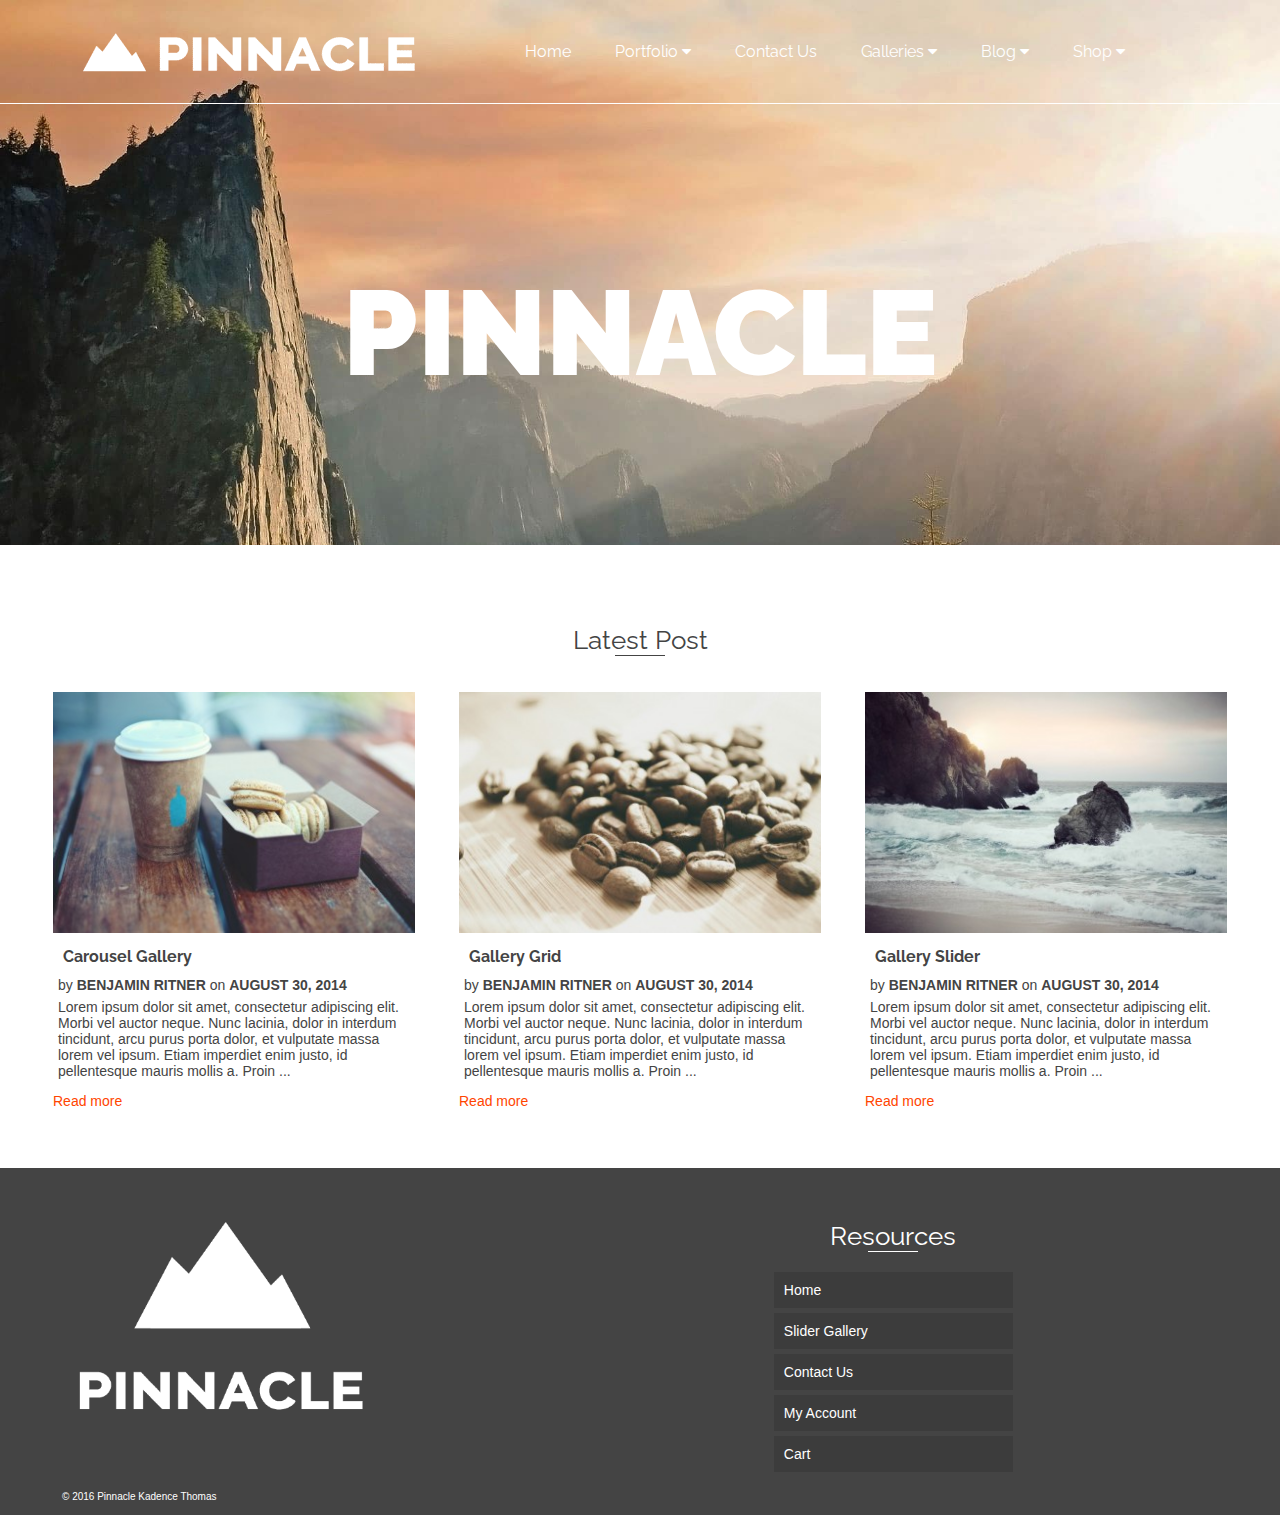
==== Assign18/Pinnacle/index.html @ c0bb6b13 "Added Assign 18 without Bootstrap." ====
<!DOCTYPE html>
<html lang="en">
  <head>
    <meta charset="utf-8">
    <meta http-equiv="X-UA-Compatible" content="IE=edge">
    <meta name="viewport" content="width=device-width, initial-scale=1.0">
    <meta name="description" content="">
    <meta name="author" content="">
    <link rel="shortcut icon" href="assets/img/favicon.ico">

    <title>Pinnacle</title>

    <link href="assets/css/background.css" rel="stylesheet">
    <link rel="stylesheet" href="http://cdnjs.cloudflare.com/ajax/libs/font-awesome/4.6.3/css/font-awesome.min.css">
  </head>

  <body>

    <div class="nav-bar">
      <table>
        <tr>
          <td class="header-img">
            <img src="assets/images/pinnacle_lgo_white.png">
          </td>
          <td class="header-links">
            <span class="navbar-links">Home</span>
            <span class="navbar-links">Portfolio <i class="fa fa-caret-down"></i></span>
            <span class="navbar-links">Contact Us</span>
            <span class="navbar-links">Galleries <i class="fa fa-caret-down"></i></span>
            <span class="navbar-links">Blog <i class="fa fa-caret-down"></i></span>
            <span class="navbar-links">Shop <i class="fa fa-caret-down"></i></span>
          </td>
        </tr>
      </table>
      <hr class="header-underline">
      <div class="heading-text">
        <strong>PINNACLE</strong>
      </div>
    </div>

    <div class="contents">
      <div class="subheading-text">
        Latest Post
        <hr class= "subheading">
      </div>
      <table>
        <tr>
          <td>
            <div class="navbar-links">
              <img src="assets/images/demo_img_48-370x247.jpg" alt="">
                <h4 class="image-caption">Carousel Gallery</h4>
                <h7 class="article-text">by <b> BENJAMIN RITNER </b> on <b> AUGUST 30, 2014 </b></h7>
                <p class="article-text">Lorem ipsum dolor sit amet, consectetur adipiscing elit. Morbi vel auctor neque. Nunc lacinia, dolor in interdum tincidunt, arcu purus porta dolor, et vulputate massa lorem vel ipsum. Etiam imperdiet enim justo, id pellentesque mauris mollis a. Proin ...</p>
                <p class="link-text">Read more</p>
            </div>
          </td>

          <td>
            <div class="navbar-links">
              <img src="assets/images/demo_img_02-370x246.jpg" alt="">
                <h4 class="image-caption">Gallery Grid</h4>
                <h7 class="article-text">by <b> BENJAMIN RITNER </b> on <b> AUGUST 30, 2014 </b></h7>
                <p class="article-text">Lorem ipsum dolor sit amet, consectetur adipiscing elit. Morbi vel auctor neque. Nunc lacinia, dolor in interdum tincidunt, arcu purus porta dolor, et vulputate massa lorem vel ipsum. Etiam imperdiet enim justo, id pellentesque mauris mollis a. Proin ...</p>
                <p class="link-text">Read more</p>
            </div>
          </td>

          <td>
            <div class="navbar-links">
              <img src="assets/images/demo_img_25-370x246.jpg" alt="">
              <h4 class="image-caption">Gallery Slider</h4>
              <h7 class="article-text">by <b> BENJAMIN RITNER </b> on <b> AUGUST 30, 2014 </b></h7>
              <p class="article-text">Lorem ipsum dolor sit amet, consectetur adipiscing elit. Morbi vel auctor neque. Nunc lacinia, dolor in interdum tincidunt, arcu purus porta dolor, et vulputate massa lorem vel ipsum. Etiam imperdiet enim justo, id pellentesque mauris mollis a. Proin ...</p>
              <p class="link-text">Read more</p>
            </div>
          </td>
        </tr>
      </table>
    </div>

    <div class="footer">
      <table>
        <tr>
          <td class="footer-logo">
            <img src="assets/images/footer_logo.png">
          </td>
          <td class="footer-space">
          </td>
          <td class="footer-links" width="40%">
            <div class="footer-text">
              Resources
              <hr class= "footer-underline">
              <p class="links">Home</p>
              <p class="links">Slider Gallery</p>
              <p class="links">Contact Us</p>
              <p class="links">My Account</p>
              <p class="links">Cart</p>
            </div>              
          </td>
          <td class="footer-space">
          </td>
          <td class="footer-space">
          </td>
        </tr>
        <tr>
          <td class="footer-links">
            <p class="copyright-text">&copy; 2016 Pinnacle Kadence Thomas</p>
          </td>
          <td></td>
        </tr>
      </table>
    </div>

    <!-- Bootstrap core JavaScript
    ================================================== -->
    <!-- Placed at the end of the document so the pages load faster -->
  </body>
</html>
---- Assign18/Pinnacle/assets/css/background.css ----
@import url('https://fonts.googleapis.com/css?family=Raleway');

.nav-bar {
  background: url('../images/demo_header.jpg') no-repeat;
  background-size: cover;  
  min-height: 100%;
  margin: -8px;
  padding-bottom: 0px;
  font-family: "Raleway", sans-serif;
  font-size: 16px;
  color: #ffffff;
}

.contents {
	background-color:#fff;
  padding: 30px;
  margin: -8px;
  font-size: 16px;
  color: #ffffff;
}

.footer {
	background-color: #444444;
  padding-bottom: 0px;
  margin: -8px;
  font-size: 16px;
  color: #ffffff;
}

.header-img {
  width: 40%;
  padding-top: 25px;
  padding-left: 70px;
  padding-right: 70px; 
  padding-bottom: 20px;
}

.header-links {
  width: 60%;
  padding-top: 20px;
  padding-right: 30px; 
  padding-bottom: 20px;
}
.header-underline {
  margin-top: 0;
  border: none;
  height: .5px;
  align: center;
  color: #fff; /* old IE */
  background-color: #fff; /* Modern Browsers */
}

.navbar-links {
  padding: 20px;
}

.heading-text {
	padding-top: 150px;
	padding-bottom: 150px;
	text-align: center;
	font-size: 120px;
	font-weight: bold;
}

.subheading-text {
	padding-top: 50px;
	text-align: center;
	font-family: "Raleway", sans-serif;
	font-size: 26px;
	color: #444444;
}

.image-caption {
	text-align: left;
  margin: 10px;
	font-family: "Raleway", sans-serif;
	color: #444444;
}

.footer-text {
	padding-top: 50px;
  padding-left: 70px;
	text-align: center;
	font-family: "Raleway", sans-serif;
	font-size: 26px;
	color: #fff;
}

.article-text {
	font-family: Arial, Helvetica, sans-serif;
  margin: 5px;
	font-size: 14px;
	color: #444444;
}

.link-text {
	font-family: Arial, Helvetica, sans-serif;
	font-size: 14px;
	color: #FF4500;
}

.copyright-text {
  font-family: Arial, Helvetica, sans-serif;
  font-size: 10px;
  color: #fff;
  padding-top: 10px
  padding-left: 30px;
}

.links {
	background-color: #3c3c3c;
	text-align: left;
	padding:10px;
  margin: 5px;
	font-family: Arial, Helvetica, sans-serif;
	font-size: 14px;
	color: #fff;
}

.subheading {
	margin-top: 0;
  border: none;
  height: 1px;
  align:center;
  width: 50px;
  color: #444444; /* old IE */
  background-color: #444444; /* Modern Browsers */
}

.footer-underline {
	margin-top: 0;
  margin-bottom: -10px;
  border: none;
  height: 1px;
  align:center;
  width: 50px;
  color: #fff; /* old IE */
  background-color: #fff; /* Modern Browsers */
  margin-bottom: 20px;
}

.footer-logo {
  padding-left: 60px;
  width: 30%;
}

.footer-space {
  width: 20%;
}

.footer-links {
  width: 30%;
  padding-left: 60px;
}

table td img {
    width: 100% !important;
}
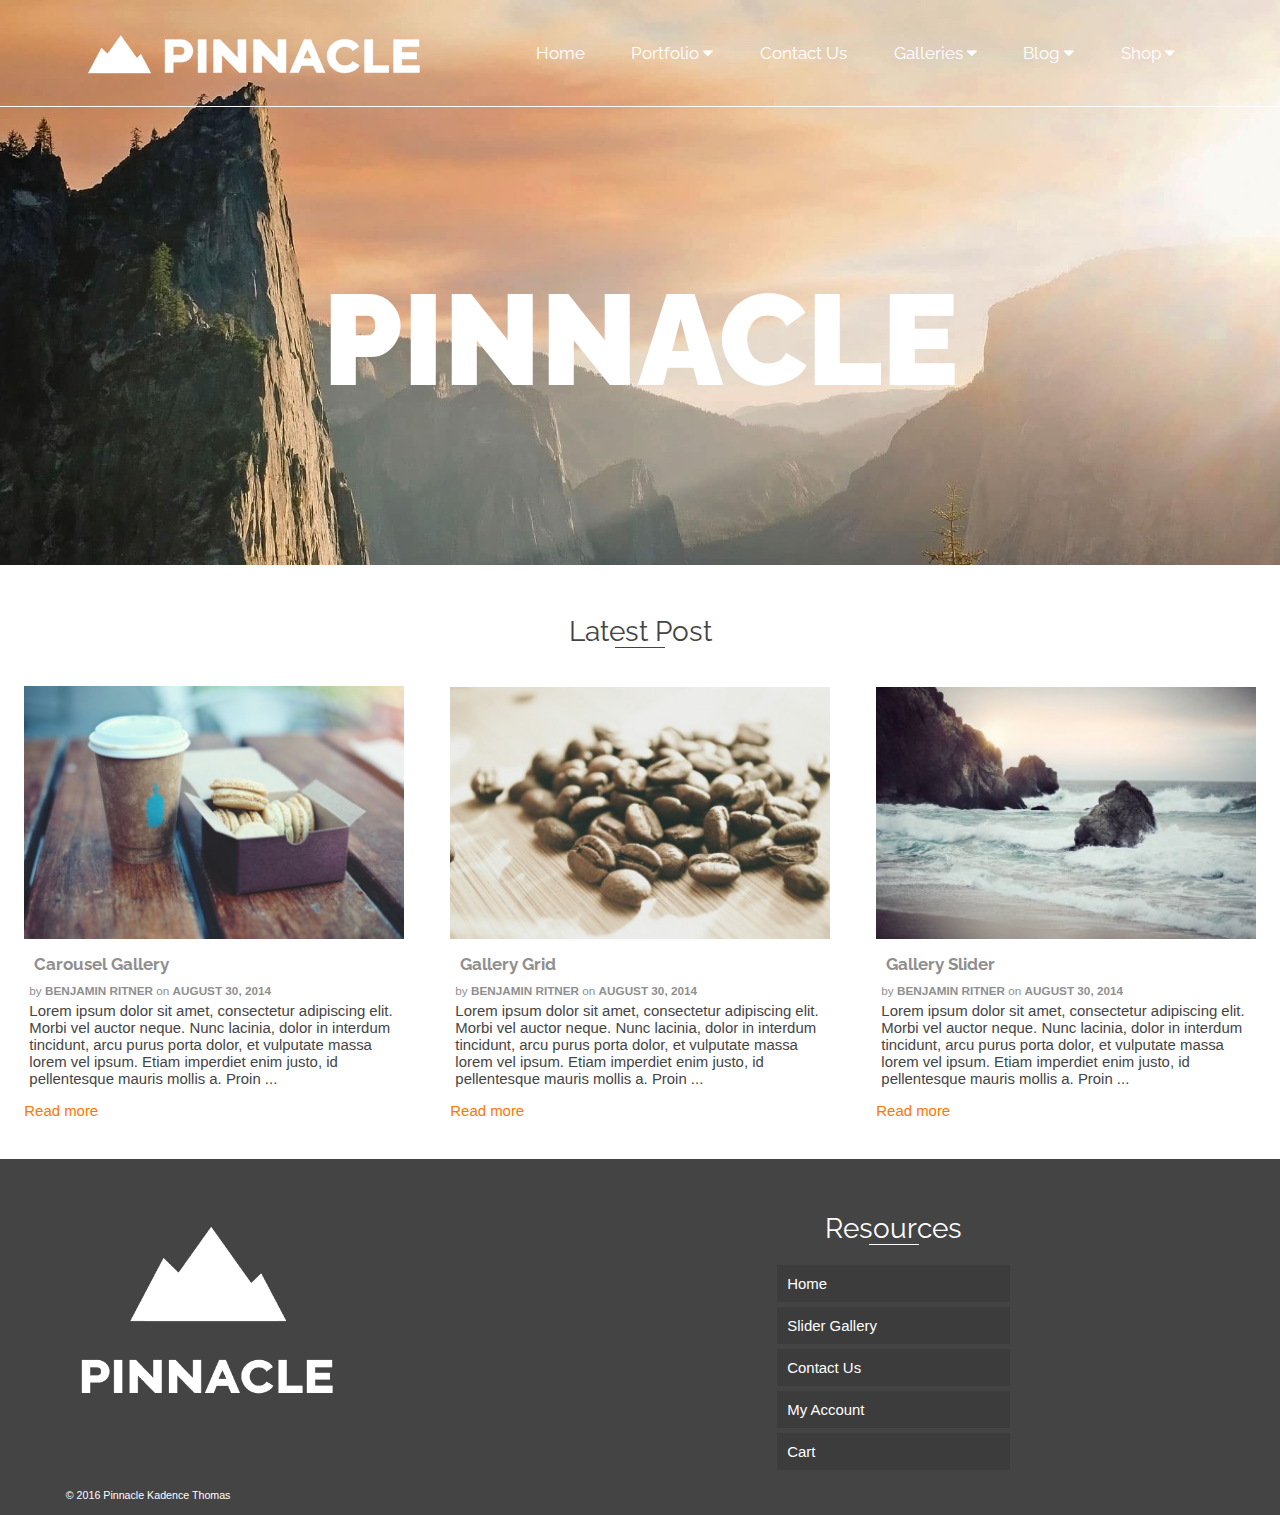
==== commit cf3d2221: "Added some responsiveness constraint." ====
--- a/Assign18/Pinnacle/index.html
+++ b/Assign18/Pinnacle/index.html
@@ -20,7 +20,7 @@
       <table>
         <tr>
           <td class="header-img">
-            <img src="assets/images/pinnacle_lgo_white.png">
+            <img class="image-content" src="assets/images/pinnacle_lgo_white.png">
           </td>
           <td class="header-links">
             <span class="navbar-links">Home</span>
@@ -44,12 +44,12 @@
         <hr class= "subheading">
       </div>
       <table>
-        <tr>
+        <tr>  
           <td>
             <div class="navbar-links">
-              <img src="assets/images/demo_img_48-370x247.jpg" alt="">
+              <img class="image-content" src="assets/images/demo_img_48-370x247.jpg" alt="">
                 <h4 class="image-caption">Carousel Gallery</h4>
-                <h7 class="article-text">by <b> BENJAMIN RITNER </b> on <b> AUGUST 30, 2014 </b></h7>
+                <p class="image-text">by <b> BENJAMIN RITNER </b> on <b> AUGUST 30, 2014 </b></p>
                 <p class="article-text">Lorem ipsum dolor sit amet, consectetur adipiscing elit. Morbi vel auctor neque. Nunc lacinia, dolor in interdum tincidunt, arcu purus porta dolor, et vulputate massa lorem vel ipsum. Etiam imperdiet enim justo, id pellentesque mauris mollis a. Proin ...</p>
                 <p class="link-text">Read more</p>
             </div>
@@ -57,9 +57,9 @@
 
           <td>
             <div class="navbar-links">
-              <img src="assets/images/demo_img_02-370x246.jpg" alt="">
+              <img class="image-content" src="assets/images/demo_img_02-370x246.jpg" alt="">
                 <h4 class="image-caption">Gallery Grid</h4>
-                <h7 class="article-text">by <b> BENJAMIN RITNER </b> on <b> AUGUST 30, 2014 </b></h7>
+                <p class="image-text">by <b> BENJAMIN RITNER </b> on <b> AUGUST 30, 2014 </b></p>
                 <p class="article-text">Lorem ipsum dolor sit amet, consectetur adipiscing elit. Morbi vel auctor neque. Nunc lacinia, dolor in interdum tincidunt, arcu purus porta dolor, et vulputate massa lorem vel ipsum. Etiam imperdiet enim justo, id pellentesque mauris mollis a. Proin ...</p>
                 <p class="link-text">Read more</p>
             </div>
@@ -67,9 +67,9 @@
 
           <td>
             <div class="navbar-links">
-              <img src="assets/images/demo_img_25-370x246.jpg" alt="">
+              <img class="image-content" src="assets/images/demo_img_25-370x246.jpg" alt="">
               <h4 class="image-caption">Gallery Slider</h4>
-              <h7 class="article-text">by <b> BENJAMIN RITNER </b> on <b> AUGUST 30, 2014 </b></h7>
+              <p class="image-text">by <b> BENJAMIN RITNER </b> on <b> AUGUST 30, 2014 </b></p>
               <p class="article-text">Lorem ipsum dolor sit amet, consectetur adipiscing elit. Morbi vel auctor neque. Nunc lacinia, dolor in interdum tincidunt, arcu purus porta dolor, et vulputate massa lorem vel ipsum. Etiam imperdiet enim justo, id pellentesque mauris mollis a. Proin ...</p>
               <p class="link-text">Read more</p>
             </div>
@@ -82,11 +82,11 @@
       <table>
         <tr>
           <td class="footer-logo">
-            <img src="assets/images/footer_logo.png">
+            <img class="footer-image" src="assets/images/footer_logo.png">
           </td>
           <td class="footer-space">
           </td>
-          <td class="footer-links" width="40%">
+          <td class="footer-links">
             <div class="footer-text">
               Resources
               <hr class= "footer-underline">
--- a/Assign18/Pinnacle/assets/css/background.css
+++ b/Assign18/Pinnacle/assets/css/background.css
@@ -1,45 +1,50 @@
 @import url('https://fonts.googleapis.com/css?family=Raleway');
-
+body {
+  width: 100%;
+  margin: 0px;
+}
 .nav-bar {
+  width: 100%;
   background: url('../images/demo_header.jpg') no-repeat;
   background-size: cover;  
   min-height: 100%;
-  margin: -8px;
-  padding-bottom: 0px;
   font-family: "Raleway", sans-serif;
   font-size: 16px;
+  font-size: 1.33vw;
   color: #ffffff;
 }
 
 .contents {
+  width: 100%;
 	background-color:#fff;
-  padding: 30px;
-  margin: -8px;
+  padding-top: 0px;
   font-size: 16px;
+  font-size: 1.33vw;
   color: #ffffff;
 }
 
 .footer {
+  width: 100%;
 	background-color: #444444;
   padding-bottom: 0px;
-  margin: -8px;
   font-size: 16px;
+  font-size: 1.33vw;
   color: #ffffff;
 }
 
 .header-img {
   width: 40%;
-  padding-top: 25px;
-  padding-left: 70px;
-  padding-right: 70px; 
-  padding-bottom: 20px;
+  padding-top: 2.083vw;
+  padding-left: 5.83vw;
+  padding-right: 5.83vw; 
+  padding-bottom: 1.667vw;
 }
 
 .header-links {
   width: 60%;
-  padding-top: 20px;
-  padding-right: 30px; 
-  padding-bottom: 20px;
+  padding-top: 1.667vw;
+  padding-right: 2.5vw; 
+  padding-bottom: 1.667vw;
 }
 .header-underline {
   margin-top: 0;
@@ -51,14 +56,15 @@
 }
 
 .navbar-links {
-  padding: 20px;
+  padding: 1.667vw;
 }
 
 .heading-text {
 	padding-top: 150px;
 	padding-bottom: 150px;
 	text-align: center;
-	font-size: 120px;
+  font-size: 120px;
+  font-size: 10vw;
 	font-weight: bold;
 }
 
@@ -66,7 +72,8 @@
 	padding-top: 50px;
 	text-align: center;
 	font-family: "Raleway", sans-serif;
-	font-size: 26px;
+  font-size: 26px;
+	font-size: 2.167vw;
 	color: #444444;
 }
 
@@ -74,7 +81,7 @@
 	text-align: left;
   margin: 10px;
 	font-family: "Raleway", sans-serif;
-	color: #444444;
+	color: #8f8f8f;
 }
 
 .footer-text {
@@ -83,25 +90,37 @@
 	text-align: center;
 	font-family: "Raleway", sans-serif;
 	font-size: 26px;
+  font-size: 2.167vw;
 	color: #fff;
+}
+
+.image-text {
+  font-family: Arial, Helvetica, sans-serif;
+  margin: 5px;
+  font-size: 11px;
+  font-size: .916vw;
+  color: #8f8f8f;
 }
 
 .article-text {
 	font-family: Arial, Helvetica, sans-serif;
   margin: 5px;
 	font-size: 14px;
+  font-size: 1.167vw;
 	color: #444444;
 }
 
 .link-text {
 	font-family: Arial, Helvetica, sans-serif;
 	font-size: 14px;
-	color: #FF4500;
+  font-size: 1.167vw;
+	color: #FF7700;
 }
 
 .copyright-text {
   font-family: Arial, Helvetica, sans-serif;
   font-size: 10px;
+  font-size: .833vw;
   color: #fff;
   padding-top: 10px
   padding-left: 30px;
@@ -114,6 +133,7 @@
   margin: 5px;
 	font-family: Arial, Helvetica, sans-serif;
 	font-size: 14px;
+  font-size: 1.167vw;
 	color: #fff;
 }
 
@@ -140,19 +160,24 @@
 }
 
 .footer-logo {
-  padding-left: 60px;
-  width: 30%;
+  width: 50%;
+  padding-left: 5%;
 }
 
 .footer-space {
-  width: 20%;
+  
 }
 
 .footer-links {
-  width: 30%;
-  padding-left: 60px;
+  width: 50%;
+  padding-left: 5%;
+  padding-right: 20%;
 }
 
-table td img {
+.image-content {
     width: 100% !important;
+}
+
+.footer-image {
+    width: 50% !important;
 }